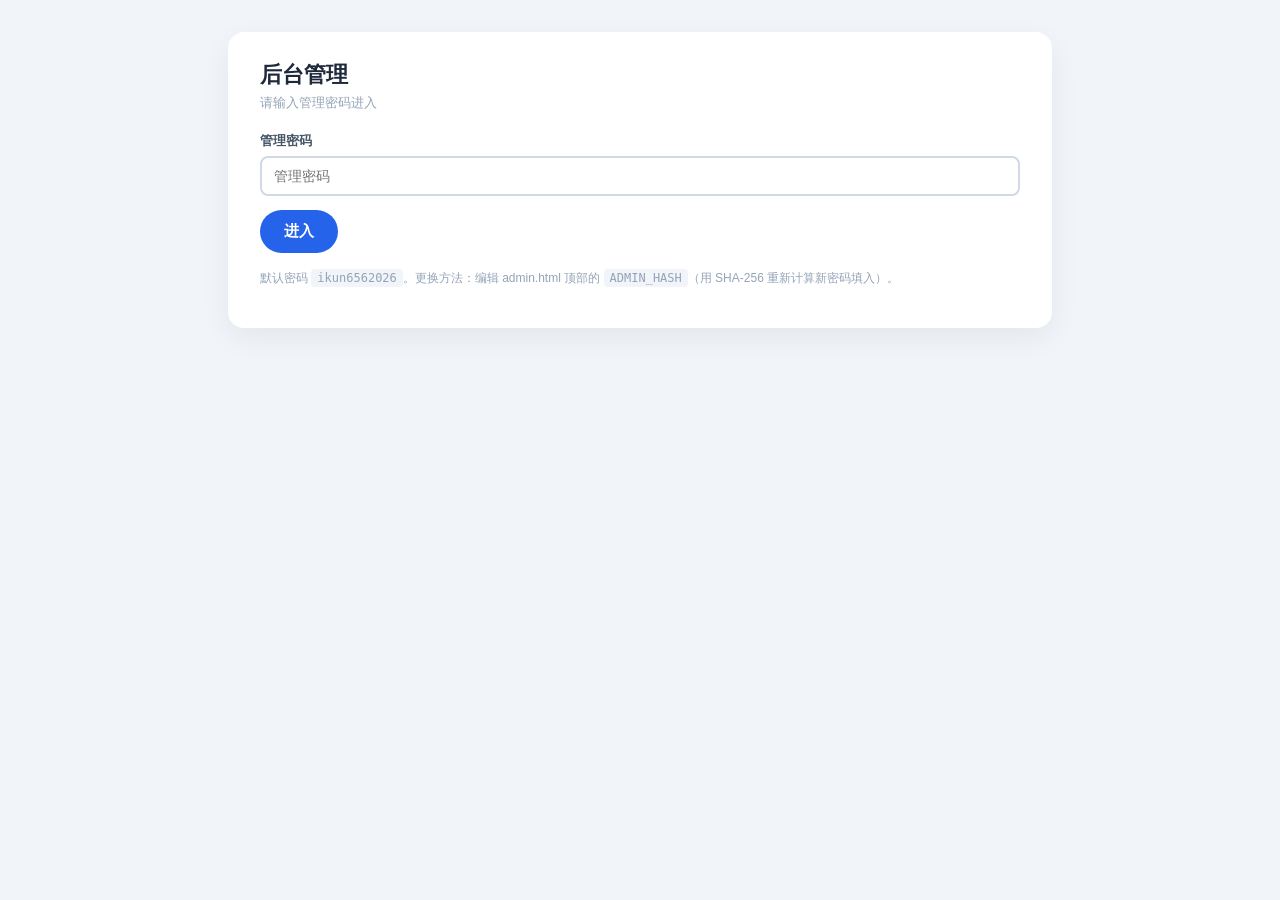
==== admin.html @ cfdc8c54 "feat: 新增后台管理（content.json + cms.js + admin.html），主页改为数据驱动" ====
<!DOCTYPE html>
<html lang="zh-CN">
<head>
<meta charset="UTF-8">
<meta name="viewport" content="width=device-width, initial-scale=1.0">
<title>后台管理 · ikun656 工具站</title>
<style>
  body { font-family: -apple-system, BlinkMacSystemFont, "Segoe UI", Roboto, sans-serif; background: #f1f4f9; color: #1e293b; margin: 0; padding: 32px; }
  .wrap { max-width: 760px; margin: 0 auto; background: #fff; border-radius: 16px; padding: 28px 32px; box-shadow: 0 10px 30px rgba(0,0,0,.06); }
  h1 { font-size: 22px; margin: 0 0 4px; }
  .sub { color: #94a3b8; font-size: 13px; margin-bottom: 20px; }
  label { display: block; font-size: 13px; font-weight: 600; color: #475569; margin: 14px 0 6px; }
  input[type=text], input[type=password], textarea, select { width: 100%; padding: 10px 12px; border: 2px solid #d1d9e6; border-radius: 8px; font-size: 14px; font-family: inherit; box-sizing: border-box; }
  textarea { resize: vertical; min-height: 64px; }
  input:focus, textarea:focus, select:focus { outline: none; border-color: #2563eb; box-shadow: 0 0 0 3px rgba(37,99,235,.1); }
  .card { border: 1px solid #e9edf4; border-radius: 12px; padding: 16px; margin: 14px 0; background: #fafcff; }
  .card h2 { font-size: 16px; margin: 0 0 10px; }
  .nav-item { border: 1px solid #e9edf4; border-radius: 10px; padding: 10px; margin-bottom: 10px; background: #fff; }
  .nav-item .line { display: flex; gap: 8px; align-items: center; }
  .nav-item .line > div { flex: 1; }
  .mini-btn { border: none; background: #eef2f8; color: #334155; border-radius: 8px; padding: 6px 10px; cursor: pointer; font-size: 13px; }
  .mini-btn:hover { background: #d5dce4; }
  .mini-btn.danger { background: #fde8e8; color: #dc3545; }
  .btn-primary { background: #2563eb; color: #fff; border: none; padding: 12px 24px; border-radius: 40px; font-size: 15px; font-weight: 600; cursor: pointer; }
  .btn-primary:hover { background: #1d4ed8; }
  .btn-ghost { background: #eef2f8; color: #1e293b; border: none; padding: 12px 24px; border-radius: 40px; font-size: 15px; font-weight: 600; cursor: pointer; margin-left: 10px; }
  .status { margin-top: 14px; font-size: 14px; padding: 10px 14px; border-radius: 8px; display: none; line-height: 1.6; }
  .status.ok { display: block; background: #e7f6ec; color: #1e7e34; }
  .status.err { display: block; background: #fde8e8; color: #dc3545; }
  .status.info { display: block; background: #eef2ff; color: #2563eb; }
  .hide { display: none; }
  code { background: #f1f5f9; padding: 2px 6px; border-radius: 4px; font-size: 12px; }
  .hint { font-size: 12px; color: #94a3b8; line-height: 1.6; }
  .inline-check { display: flex; align-items: center; gap: 6px; font-size: 13px; font-weight: 400; color: #475569; }
  .inline-check input { width: auto; }
</style>
</head>
<body>
<div class="wrap">

  <!-- ===== 登录 ===== -->
  <div id="loginView">
    <h1>后台管理</h1>
    <div class="sub">请输入管理密码进入</div>
    <label for="passInput">管理密码</label>
    <input type="password" id="passInput" placeholder="管理密码" autocomplete="off">
    <div style="margin-top:14px;">
      <button class="btn-primary" id="loginBtn">进入</button>
    </div>
    <p class="hint" style="margin-top:16px;">默认密码 <code>ikun6562026</code>。更换方法：编辑 admin.html 顶部的 <code>ADMIN_HASH</code>（用 SHA-256 重新计算新密码填入）。</p>
  </div>

  <!-- ===== 管理 ===== -->
  <div id="adminView" class="hide">
    <h1>站点内容管理</h1>
    <div class="sub">修改后点“保存更改”，GitHub Pages 会在几分钟内自动更新</div>

    <div class="card">
      <h2>GitHub 写令牌</h2>
      <label for="tokenInput">Personal Access Token（需 repo / contents:write 权限）</label>
      <input type="password" id="tokenInput" placeholder="ghp_xxx 或 github_pat_xxx" autocomplete="off">
      <div class="line" style="display:flex; gap:12px; align-items:center; margin-top:10px;">
        <label class="inline-check"><input type="checkbox" id="rememberToken"> 记住此令牌（仅存本机浏览器）</label>
        <button class="btn-primary" id="loadBtn">加载站点内容</button>
      </div>
      <p class="hint">令牌只在你的浏览器里用于调用 GitHub API 写回 content.json，不会发往其他任何地方。建议使用仅限本仓库的细粒度令牌，且不要勾选“记住”在公共电脑上。</p>
    </div>

    <div id="formArea" class="hide">
      <div class="card">
        <h2>基础信息</h2>
        <label for="f_brand">站点名称（品牌）</label>
        <input type="text" id="f_brand">
        <label for="f_sub">副标题</label>
        <input type="text" id="f_sub">
        <label for="f_footer">页脚版权</label>
        <input type="text" id="f_footer">
      </div>

      <div class="card">
        <h2>顶部公告</h2>
        <label class="inline-check"><input type="checkbox" id="f_announce_on"> 启用公告横幅</label>
        <label for="f_announce_text">公告内容</label>
        <textarea id="f_announce_text" placeholder="例如：新工具上线啦！"></textarea>
      </div>

      <div class="card">
        <h2>导航菜单</h2>
        <div id="navListEdit"></div>
        <button class="mini-btn" id="addNavBtn">+ 添加导航项</button>
        <p class="hint">“页面 key”对应下方各页面设置，新增项默认 key 为 itemN，若下方没有对应页面则点击后无内容。</p>
      </div>

      <div class="card">
        <h2>各页面内容</h2>
        <div id="pagesEdit"></div>
      </div>

      <div>
        <button class="btn-primary" id="saveBtn">保存更改</button>
        <button class="btn-ghost" id="logoutBtn">退出</button>
      </div>
      <div class="status" id="status"></div>
    </div>
  </div>

</div>

<script>
(function () {
  'use strict';

  var REPO = 'ikun656/ikun656.github.io';
  // 默认密码 ikun6562026 的 SHA-256，修改密码时替换此值（用 SHA-256 重新计算）
  var ADMIN_HASH = 'ed1b0eae7546ec86ceff9e378a0eb19e549780984fec279abc6c3ff31fc68e56';
  var ICONS = ['house','download','folder','package','braces','ellipsis','search','copy','globe','refresh-cw','link','trash-2','check','minimize','sparkles','file-text'];
  var PAGE_KEYS = ['home','vsix','cloud','software','json','more'];

  var loginView = document.getElementById('loginView');
  var adminView = document.getElementById('adminView');
  var formArea = document.getElementById('formArea');
  var statusEl = document.getElementById('status');
  var tokenInput = document.getElementById('tokenInput');
  var navListEdit = document.getElementById('navListEdit');
  var pagesEdit = document.getElementById('pagesEdit');

  var currentToken = '';
  var currentSha = '';
  var navData = [];

  function $(id) { return document.getElementById(id); }
  function val(id) { var e = $(id); return e ? e.value : ''; }
  function setVal(id, v) { var e = $(id); if (e) e.value = (v == null ? '' : v); }

  function sha256(s) {
    return crypto.subtle.digest('SHA-256', new TextEncoder().encode(s)).then(function (d) {
      return Array.from(new Uint8Array(d)).map(function (x) { return x.toString(16).padStart(2, '0'); }).join('');
    });
  }

  function showStatus(msg, type) {
    statusEl.textContent = msg;
    statusEl.className = 'status' + (type ? (' ' + type) : '');
  }

  // ===== 登录 =====
  document.getElementById('loginBtn').addEventListener('click', function () {
    var p = $('passInput').value;
    if (!p) { alert('请输入管理密码'); return; }
    sha256(p).then(function (h) {
      if (h === ADMIN_HASH) {
        loginView.classList.add('hide');
        adminView.classList.remove('hide');
        var saved = localStorage.getItem('cms_token');
        if (saved) {
          tokenInput.value = saved;
          $('rememberToken').checked = true;
          showStatus('已读取本机保存的令牌，可点“加载站点内容”。', 'info');
        }
      } else {
        alert('密码错误');
      }
    });
  });

  // ===== 加载 =====
  document.getElementById('loadBtn').addEventListener('click', function () {
    var t = tokenInput.value.trim();
    if (!t) { alert('请先填写 GitHub 写令牌'); return; }
    currentToken = t;
    if ($('rememberToken').checked) { localStorage.setItem('cms_token', t); }
    else { localStorage.removeItem('cms_token'); }
    showStatus('正在加载 content.json …', 'info');
    fetch('https://api.github.com/repos/' + REPO + '/contents/content.json', {
      headers: { 'Authorization': 'token ' + t, 'Accept': 'application/vnd.github+json' }
    }).then(function (r) {
      if (!r.ok) throw new Error('HTTP ' + r.status);
      return r.json();
    }).then(function (j) {
      currentSha = j.sha;
      var data = JSON.parse(decodeURIComponent(escape(atob(j.content))));
      fillForm(data);
      formArea.classList.remove('hide');
      showStatus('已加载，修改后点“保存更改”。', 'ok');
    }).catch(function (e) {
      showStatus('加载失败：' + e.message + '（请检查令牌权限，需可读取本仓库内容）', 'err');
    });
  });

  function fillForm(data) {
    setVal('f_brand', data.brand);
    setVal('f_sub', data.brandSub);
    setVal('f_footer', data.footer);
    $('f_announce_on').checked = !!(data.announce && data.announce.enabled);
    setVal('f_announce_text', data.announce ? data.announce.text : '');
    navData = (data.nav || []).map(function (n) { return { page: n.page, label: n.label, icon: n.icon }; });
    renderNavEdit();
    renderPagesEdit(data.pages || {});
  }

  function renderNavEdit() {
    navListEdit.innerHTML = '';
    navData.forEach(function (item, idx) {
      var box = document.createElement('div');
      box.className = 'nav-item';
      var opts = ICONS.map(function (ic) {
        return '<option value="' + ic + '"' + (ic === item.icon ? ' selected' : '') + '>' + ic + '</option>';
      }).join('');
      box.innerHTML =
        '<div class="line">' +
          '<div><input type="text" data-k="label" data-i="' + idx + '" value="' + escapeAttr(item.label) + '" placeholder="菜单名称"></div>' +
          '<div style="flex:0 0 150px;"><select data-k="icon" data-i="' + idx + '">' + opts + '</select></div>' +
        '</div>' +
        '<div class="line" style="margin-top:8px;">' +
          '<span class="hint">页面 key：<code>' + escapeHtml(item.page) + '</code></span>' +
          '<span style="margin-left:auto;display:flex;gap:6px;">' +
            '<button class="mini-btn" data-act="up" data-i="' + idx + '">↑</button>' +
            '<button class="mini-btn" data-act="down" data-i="' + idx + '">↓</button>' +
            '<button class="mini-btn danger" data-act="del" data-i="' + idx + '">删除</button>' +
          '</span>' +
        '</div>';
      navListEdit.appendChild(box);
    });
    bindNavInputs();
  }

  function bindNavInputs() {
    navListEdit.querySelectorAll('input[data-k],select[data-k]').forEach(function (inp) {
      function update() { navData[+inp.dataset.i][inp.dataset.k] = inp.value; }
      inp.addEventListener('input', update);
      inp.addEventListener('change', update);
    });
    navListEdit.querySelectorAll('button[data-act]').forEach(function (btn) {
      btn.addEventListener('click', function () {
        var i = +btn.dataset.i, act = btn.dataset.act;
        if (act === 'del') { navData.splice(i, 1); }
        else if (act === 'up' && i > 0) { var t = navData[i]; navData[i] = navData[i - 1]; navData[i - 1] = t; }
        else if (act === 'down' && i < navData.length - 1) { var t2 = navData[i]; navData[i] = navData[i + 1]; navData[i + 1] = t2; }
        renderNavEdit();
      });
    });
  }

  document.getElementById('addNavBtn').addEventListener('click', function () {
    navData.push({ page: 'item' + (navData.length + 1), label: '新菜单', icon: 'ellipsis' });
    renderNavEdit();
  });

  function renderPagesEdit(pages) {
    pagesEdit.innerHTML = '';
    PAGE_KEYS.forEach(function (k) {
      var p = pages[k] || {};
      var box = document.createElement('div');
      box.className = 'nav-item';
      box.innerHTML =
        '<div class="hint" style="margin-bottom:6px;">页面 key：<code>' + k + '</code></div>' +
        '<label>标题</label><input type="text" id="p_' + k + '_title" value="' + escapeAttr(p.title) + '">' +
        '<label>描述</label><textarea id="p_' + k + '_desc">' + escapeHtml(p.desc || '') + '</textarea>' +
        '<label>小字（meta）</label><input type="text" id="p_' + k + '_meta" value="' + escapeAttr(p.meta) + '">';
      pagesEdit.appendChild(box);
    });
  }

  function escapeHtml(s) {
    return String(s == null ? '' : s).replace(/[&<>"']/g, function (m) {
      return { '&': '&amp;', '<': '&lt;', '>': '&gt;', '"': '&quot;', "'": '&#39;' }[m];
    });
  }
  function escapeAttr(s) { return escapeHtml(s); }

  // ===== 收集 =====
  function collect() {
    var data = {};
    data.brand = val('f_brand');
    data.brandSub = val('f_sub');
    data.footer = val('f_footer');
    data.announce = { enabled: $('f_announce_on').checked, text: val('f_announce_text') };
    data.nav = navData.map(function (n) { return { page: n.page, label: n.label, icon: n.icon }; });
    data.pages = {};
    PAGE_KEYS.forEach(function (k) {
      data.pages[k] = { title: val('p_' + k + '_title'), desc: val('p_' + k + '_desc'), meta: val('p_' + k + '_meta') };
    });
    return data;
  }

  // ===== 保存 =====
  document.getElementById('saveBtn').addEventListener('click', function () {
    if (!currentToken) { alert('请先填写令牌并加载内容'); return; }
    if (!currentSha) { alert('请先点“加载站点内容”获取文件版本'); return; }
    var data = collect();
    var body = JSON.stringify(data, null, 2);
    var content = btoa(unescape(encodeURIComponent(body)));
    showStatus('正在保存…', 'info');
    fetch('https://api.github.com/repos/' + REPO + '/contents/content.json', {
      method: 'PUT',
      headers: {
        'Authorization': 'token ' + currentToken,
        'Accept': 'application/vnd.github+json',
        'Content-Type': 'application/json'
      },
      body: JSON.stringify({ message: 'site: update content via admin', content: content, sha: currentSha })
    }).then(function (r) { if (!r.ok) throw new Error('HTTP ' + r.status); return r.json(); })
      .then(function () { showStatus('保存成功！GitHub Pages 将在几分钟内重新发布，刷新前台即可看到。', 'ok'); })
      .catch(function (e) { showStatus('保存失败：' + e.message + '（需有写权限的令牌；若 401/403 请检查令牌范围）', 'err'); });
  });

  document.getElementById('logoutBtn').addEventListener('click', function () {
    adminView.classList.add('hide');
    formArea.classList.add('hide');
    loginView.classList.remove('hide');
    $('passInput').value = '';
  });
})();
</script>
</body>
</html>
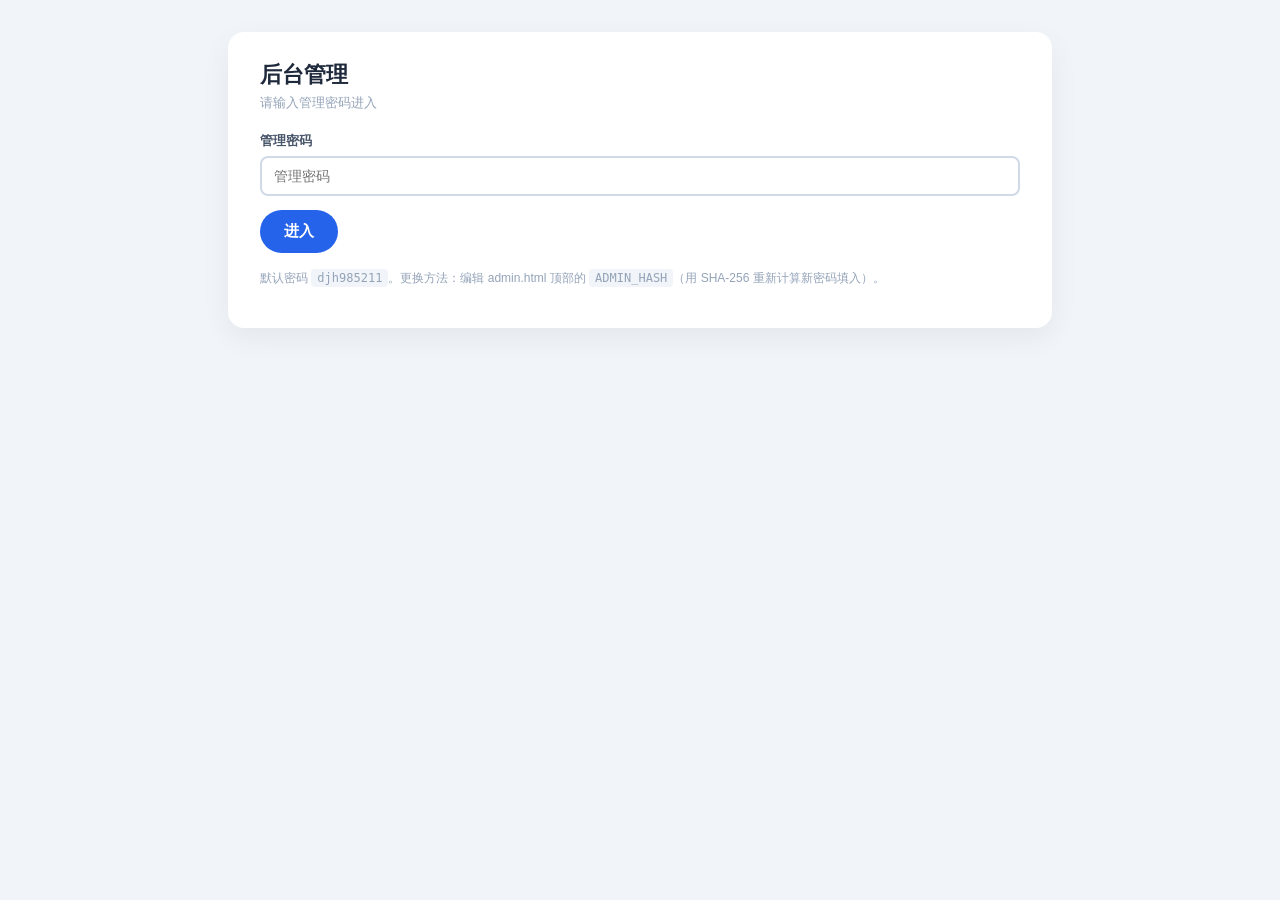
==== commit aff4e3c4: "chore: 后台管理密码更新为 djh985211" ====
--- a/admin.html
+++ b/admin.html
@@ -47,7 +47,7 @@
     <div style="margin-top:14px;">
       <button class="btn-primary" id="loginBtn">进入</button>
     </div>
-    <p class="hint" style="margin-top:16px;">默认密码 <code>ikun6562026</code>。更换方法：编辑 admin.html 顶部的 <code>ADMIN_HASH</code>（用 SHA-256 重新计算新密码填入）。</p>
+    <p class="hint" style="margin-top:16px;">默认密码 <code>djh985211</code>。更换方法：编辑 admin.html 顶部的 <code>ADMIN_HASH</code>（用 SHA-256 重新计算新密码填入）。</p>
   </div>
 
   <!-- ===== 管理 ===== -->
@@ -112,7 +112,7 @@
 
   var REPO = 'ikun656/ikun656.github.io';
   // 默认密码 ikun6562026 的 SHA-256，修改密码时替换此值（用 SHA-256 重新计算）
-  var ADMIN_HASH = 'ed1b0eae7546ec86ceff9e378a0eb19e549780984fec279abc6c3ff31fc68e56';
+  var ADMIN_HASH = 'ab728dfd842864bd9f3f40e1a7c84eca4c0c8b3b29fb2f8b6ad3d50d59b58092';
   var ICONS = ['house','download','folder','package','braces','ellipsis','search','copy','globe','refresh-cw','link','trash-2','check','minimize','sparkles','file-text'];
   var PAGE_KEYS = ['home','vsix','cloud','software','json','more'];
 
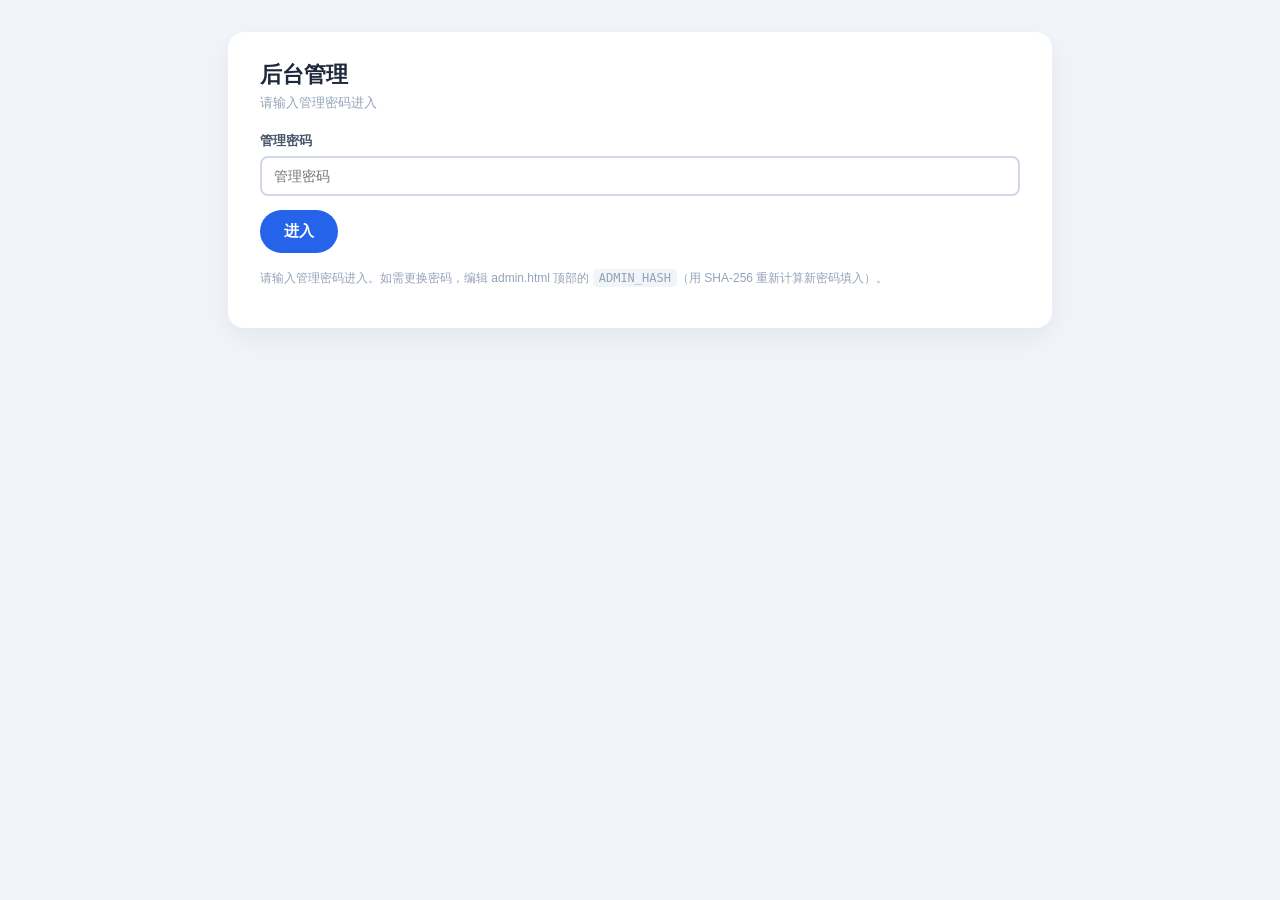
==== commit a54f0cad: "chore: 移除前台后台入口与密码明文提示，避免暴露给访客" ====
--- a/admin.html
+++ b/admin.html
@@ -47,7 +47,7 @@
     <div style="margin-top:14px;">
       <button class="btn-primary" id="loginBtn">进入</button>
     </div>
-    <p class="hint" style="margin-top:16px;">默认密码 <code>djh985211</code>。更换方法：编辑 admin.html 顶部的 <code>ADMIN_HASH</code>（用 SHA-256 重新计算新密码填入）。</p>
+    <p class="hint" style="margin-top:16px;">请输入管理密码进入。如需更换密码，编辑 admin.html 顶部的 <code>ADMIN_HASH</code>（用 SHA-256 重新计算新密码填入）。</p>
   </div>
 
   <!-- ===== 管理 ===== -->
